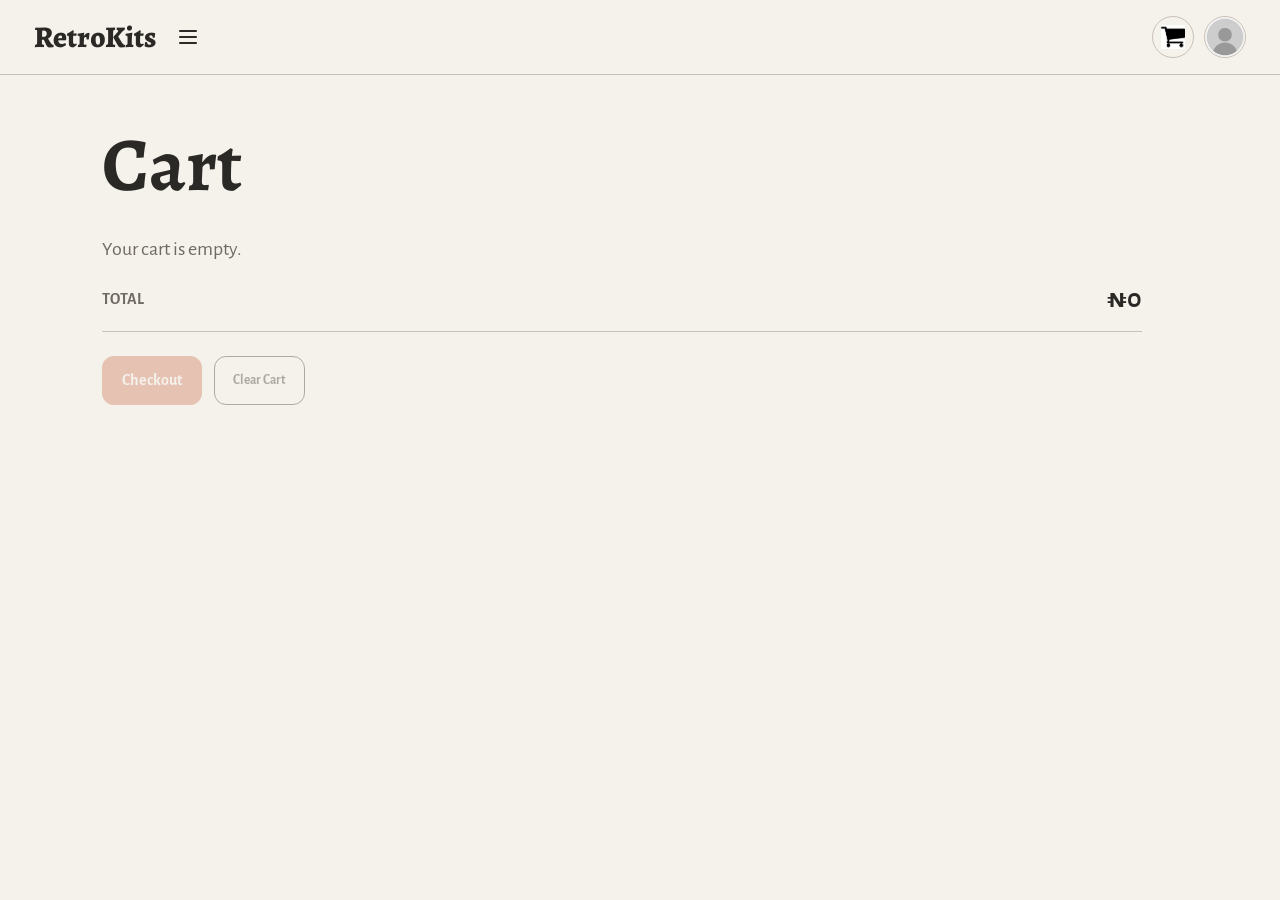
==== pages/cart.html @ 8211f749 "First Pushr" ====
<!DOCTYPE html>
<html>
<head>
  <title>Cart</title>
  <link rel="stylesheet" href="../style.css">
</head>
<body>

<header class="navbar">
  <div class="brand-menu">
    <a class="logo" href="../index.html">RetroKits</a>
    <button class="menu-toggle" type="button">
      <span></span>
      <span></span>
      <span></span>
    </button>
  </div>
  <nav class="site-menu" id="siteMenu">
    <a href="../index.html">Home</a>
    <a href="shop.html">Shop</a>
    <a href="cart.html">Cart (<span id="cart-count">0</span>)</a>
    <button id="themeToggle" type="button">Toggle Theme</button>
  </nav>

  <div class="navbar-actions">
    <a class="cart-icon-link" href="cart.html" aria-label="Cart">
      <img class="cart-icon" data-cart-icon alt="Cart">
    </a>
    <a class="profile-link" href="profile.html">
      <span class="profile-icon"></span>
    </a>
  </div>
</header>

<main class="cart-page">
  <h1>Cart</h1>
  <p class="cart-empty" id="emptyCart"></p>
  <ul class="cart-list" id="cartList"></ul>

  <div class="cart-summary">
    <span>Total</span>
    <strong id="cartTotal">&#8358;0</strong>
  </div>

  <div class="cart-actions">
    <a class="btn" id="checkoutLink" href="checkout.html">Checkout</a>
    <button class="btn-secondary" id="clearCart" type="button">Clear Cart</button>
  </div>

  <div class="cart-undo" id="cartUndo"></div>
</main>

<script src="../script.js"></script>
<script>
renderCartPage();

document.getElementById("clearCart").addEventListener("click", () => {
  const removedItems = clearCart();
  renderCartPage();
  showCartUndo(removedItems, "Cleared cart");
});
</script>
</body>
</html>
---- style.css ----
@import url("https://fonts.googleapis.com/css2?family=Courier+Prime:wght@400;700&family=Special+Elite&family=Alegreya:wght@500;700;800&family=Alegreya+Sans:wght@400;500;700&display=swap");
@import url("https://fonts.cdnfonts.com/css/arexa");

body {
  margin: 0;
  font-family: "Courier Prime", "Courier New", monospace;
  background: var(--bg);
  color: var(--text);
  transition: 0.3s;
}

[hidden] {
  display: none !important;
}

.home-page {
  font-family: "Courier Prime", "Courier New", monospace;
}

.home-page h1,
.home-page h2,
.home-page h3 {
  font-family: "Special Elite", "Courier Prime", "Courier New", monospace;
}

.home-page .logo {
  font-family: "Alegreya", Georgia, serif;
  font-weight: 800;
}

.home-page .btn,
.home-page button,
.home-page nav a,
.home-page .card-meta,
.home-page .eyebrow {
  font-family: "Courier Prime", "Courier New", monospace;
}

h1,
h2,
h3,
.logo {
  font-family: "Alegreya", Georgia, serif;
}

.btn,
button,
nav a,
.card-meta,
.eyebrow {
  font-family: "Alegreya Sans", "Trebuchet MS", Arial, sans-serif;
}

body:not(.home-page) {
  font-family: "Alegreya Sans", "Trebuchet MS", Arial, sans-serif;
}

body:not(.home-page) .logo {
  font-family: "Alegreya", Georgia, serif;
  font-weight: 800;
}

.home-page .hero h1 {
  font-family: "Arexa", "Alegreya", Georgia, serif;
  font-weight: 400;
  letter-spacing: 0;
}

:root {
  --bg: #F5F1EB;
  --secondary: #D9E2EC;
  --text: #2b2926;
  --card: #fffaf3;
  --placeholder: #D9E2EC;
  --placeholder-text: #67717a;
  --placeholder-hover: #cbd7e2;
  --muted: #6f6a63;
  --line: #c9c1b6;
  --accent: #C96C4A;
  --accent-dark: #a9583d;
  --control: #fffaf3;
  --control-hover: #ebe4dc;
  --radius: 12px;
  --radius-lg: 16px;
}

.dark {
  --bg: #171614;
  --secondary: #303943;
  --text: #F5F1EB;
  --card: #211f1c;
  --placeholder: #303943;
  --placeholder-text: #c5ccd3;
  --placeholder-hover: #3b4651;
  --muted: #c9c0b5;
  --line: #4a443d;
  --accent: #C96C4A;
  --accent-dark: #dd7f5c;
  --control: #211f1c;
  --control-hover: #2a2723;
}

.navbar {
  display: flex;
  justify-content: space-between;
  gap: 18px;
  padding: 16px 34px;
  background: var(--bg);
  align-items: center;
  position: sticky;
  top: 0;
  z-index: 10;
  border-bottom: 1px solid var(--line);
}

.dark .navbar {
  background: var(--bg);
}

.brand-menu {
  align-items: center;
  display: flex;
  gap: 12px;
  position: relative;
}

.menu-toggle {
  align-items: center;
  background: transparent;
  border: 0;
  border-radius: 0;
  display: inline-flex;
  flex-direction: column;
  gap: 4px;
  height: 40px;
  justify-content: center;
  padding: 0;
  position: relative;
  width: 40px;
}

.menu-toggle:hover {
  background: transparent;
}

.menu-toggle > span {
  background: var(--text);
  border-radius: 999px;
  display: block;
  height: 2px;
  transition: transform 0.18s, opacity 0.18s;
  width: 18px;
}

.navbar.menu-open .menu-toggle > span:nth-child(1) {
  transform: translateY(6px) rotate(45deg);
}

.navbar.menu-open .menu-toggle > span:nth-child(2) {
  opacity: 0;
}

.navbar.menu-open .menu-toggle > span:nth-child(3) {
  transform: translateY(-6px) rotate(-45deg);
}

.site-menu {
  align-items: stretch;
  background: var(--card);
  border: 1px solid var(--line);
  border-radius: var(--radius);
  box-shadow: 0 18px 44px rgba(35, 49, 45, 0.16);
  display: none;
  flex-direction: column;
  min-width: 190px;
  padding: 8px;
  position: absolute;
  left: 34px;
  right: auto;
  top: calc(100% + 10px);
}

.navbar.menu-open .site-menu {
  display: flex;
}

.site-menu a,
.site-menu button {
  background: transparent;
  border: 0;
  border-radius: 8px;
  color: var(--text);
  font-size: 15px;
  font-weight: 700;
  margin: 0;
  padding: 11px 12px;
  text-align: left;
  text-decoration: none;
}

.site-menu a:hover,
.site-menu button:hover {
  background: var(--control-hover);
  color: var(--text);
}

.navbar-actions {
  align-items: center;
  display: flex;
  gap: 10px;
  margin-left: auto;
}

.cart-icon-link,
.profile-link {
  align-items: center;
  border: 1px solid var(--line);
  border-radius: 50%;
  color: var(--text);
  display: inline-flex;
  height: 40px;
  justify-content: center;
  overflow: hidden;
  position: relative;
  text-decoration: none;
  width: 40px;
}

.cart-icon-link:hover,
.profile-link:hover,
.profile-link.is-current {
  background: var(--control-hover);
}

.cart-icon {
  display: block;
  height: 24px;
  object-fit: contain;
  width: 24px;
}

.profile-icon {
  background: url("assets/profile-picture.jpg") center / cover no-repeat;
  border-radius: 50%;
  display: block;
  height: 100%;
  transition: transform 0.18s ease;
  width: 100%;
}

.profile-link:hover .profile-icon,
.profile-link.is-current .profile-icon {
  transform: scale(1.5);
}

.logo {
  font-weight: bold;
  font-size: 30px;
  color: var(--text);
  text-decoration: none;
}

.hero {
  min-height: calc(100vh - 66px);
  display: flex;
  flex-direction: column;
  align-items: center;
  justify-content: center;
  padding: 56px 8vw 28px;
  color: var(--text);
  text-align: center;
  position: relative;
  overflow: hidden;
  background: var(--bg);
  border-bottom: 1px solid var(--line);
}

.hero-content {
  max-width: 720px;
  margin: auto 0;
}

.eyebrow {
  align-items: center;
  margin-bottom: 0px;
  margin-left: 5px;
  margin-bottom: 10px;
  color: var(--muted);
  font-size: 14px;
  font-weight: 1000;
  letter-spacing: 10px;
  text-transform: uppercase;
  word-spacing: 45px;
}

.hero h1 {
  margin: 0 auto;
  max-width: 760px;
  font-size: clamp(42px, 8vw, 86px);
  line-height: 0.8;
}

.hero-copy {
  max-width: 580px;
  margin: 24px auto 0;
  color: var(--muted);
  font-size: 16px;
  line-height: 1.5;
}

.hero-actions {
  display: flex;
  justify-content: center;
  margin-top: 30px;
}

.btn {
  display: inline-block;
  padding: 15px 20px;
  background: var(--accent);
  color: var(--bg);
  text-decoration: none;
  border-radius: var(--radius);
  font-weight: 700;
  position: relative;
  transition: background 0.2s, color 0.2s, transform 0.5s;
}

.hero .btn:hover {
  background: var(--accent-dark);
  border-color: var(--accent-dark);
  color: var(--bg);
  transform: scale(1.1);
}

.hero-actions .btn {
  animation: discoverFloat 2s ease-in-out infinite;
}

.hero-actions .btn:hover {
  animation-play-state: paused;
}

@keyframes discoverFloat {
  0%, 100% { top: 0; }
  40% { top: -20px; }
}


.btn-secondary {
  background: transparent;
  border: 1px solid var(--text);
  color: var(--text);
}

.btn-secondary:hover {
  background: var(--text);
  color: var(--bg);
}

.hero-highlights {
  display: flex;
  flex-wrap: wrap;
  gap: 12px;
  justify-content: center;
  margin-top: 0;
  padding-top: 0;
}

.hero-highlights span {
  padding: 10px 14px;
  background: var(--card);
  border: 1px solid var(--line);
  border-radius: var(--radius);
  color: var(--text);
  font-weight: 700;
}

.site-footer {
  align-items: start;
  border-top: 1px solid var(--line);
  display: grid;
  gap: 32px;
  grid-template-columns: minmax(0, 1fr) minmax(260px, 420px);
  padding: 44px 8vw;
}

.site-footer h2 {
  font-size: clamp(34px, 5vw, 56px);
  line-height: 1;
  margin: 0 0 14px;
}

.site-footer p {
  color: var(--muted);
  font-size: 18px;
  line-height: 1.5;
  margin: 0;
}

.footer-links {
  border-top: 1px solid var(--line);
}

.footer-links a {
  border-bottom: 1px solid var(--line);
  color: var(--text);
  display: block;
  font-weight: 700;
  padding: 14px 0;
  text-decoration: none;
}

.footer-links a:hover {
  color: var(--muted);
}

.grid {
  display: grid;
  gap: 20px;
  grid-template-columns: repeat(auto-fit, minmax(220px, 1fr));
  padding: 0 20px 40px;
}

.shop-page {
  box-sizing: border-box;
  height: calc(100vh - 67px);
  overflow: hidden;
  padding: 34px 20px 20px;
}

.shop-header {
  display: grid;
  gap: 24px;
  margin: 0 auto 28px;
  max-width: 1180px;
}

.shop-header h1 {
  font-size: clamp(42px, 7vw, 76px);
  line-height: 1;
  margin: 0;
}

.shop-layout {
  align-items: stretch;
  display: grid;
  gap: 28px;
  grid-template-columns: minmax(230px, 280px) minmax(0, 1fr);
  height: 100%;
  margin: 0 auto;
  max-width: 1320px;
}

.shop-sidebar {
  min-height: 0;
  min-width: 0;
  overflow-x: hidden;
  overflow-y: auto;
  scrollbar-gutter: stable;
}

.control-panel,
.filter-group {
  border-bottom: 1px solid var(--line);
}

.filter-group:last-child {
  border-bottom: 0;
}

.panel-heading,
.filter-heading {
  color: var(--text);
  font-family: "Alegreya Sans", "Trebuchet MS", Arial, sans-serif;
  font-size: 14px;
  font-weight: 800;
  letter-spacing: 0;
  line-height: 1;
  margin: 0;
  padding: 16px 0 10px;
  text-transform: uppercase;
}

.panel-body {
  padding: 0 0 18px;
}

.field-label {
  color: var(--muted);
  display: grid;
  font-size: 13px;
  font-weight: 700;
  gap: 8px;
  text-transform: uppercase;
}

.field-label input,
.field-label select {
  background: var(--control);
  border: 1px solid var(--line);
  border-radius: var(--radius);
  color: var(--text);
  font: inherit;
  padding: 12px;
  width: 100%;
  box-sizing: border-box;
}

.shop-search-input {
  background: var(--control);
  border: 1px solid var(--line);
  border-radius: var(--radius);
  color: var(--text);
  font: inherit;
  padding: 12px;
  width: 100%;
  box-sizing: border-box;
}

.sort-direction {
  display: grid;
  gap: 8px;
  grid-template-columns: 1fr 1fr;
  margin-top: 12px;
}

.direction-button {
  align-items: center;
  background: var(--control);
  border: 1px solid var(--line);
  color: var(--text);
  display: inline-flex;
  font-size: 24px;
  height: 42px;
  justify-content: center;
  padding: 0;
  position: relative;
}

.direction-button.is-active {
  border-color: var(--text);
  box-shadow: inset 0 0 0 2px var(--text);
}

.direction-button::after {
  background: var(--text);
  border: 1px solid var(--line);
  border-radius: 8px;
  bottom: calc(100% + 8px);
  color: var(--bg);
  content: attr(data-tooltip);
  font-size: 12px;
  font-weight: 700;
  left: 50%;
  line-height: 1;
  opacity: 0;
  padding: 7px 8px;
  pointer-events: none;
  position: absolute;
  transform: translate(-50%, 4px);
  transition: opacity 0.16s, transform 0.16s;
  white-space: nowrap;
  z-index: 6;
}

.direction-button:hover::after,
.direction-button:focus-visible::after {
  opacity: 1;
  transform: translate(-50%, 0);
}

.filter-options {
  display: grid;
  gap: 10px;
  padding: 0 0 16px;
}

.filter-option {
  align-items: center;
  color: var(--text);
  cursor: pointer;
  display: flex;
  gap: 10px;
  font-weight: 700;
}

.filter-option input {
  accent-color: var(--text);
  height: 16px;
  width: 16px;
}

.shop-results {
  min-height: 0;
  min-width: 0;
  overflow-y: auto;
  padding-left: 28px;
  padding-right: 18px;
  scrollbar-gutter: stable;
}

.shop-controls {
  align-items: end;
  display: grid;
  gap: 14px;
  grid-template-columns: minmax(220px, 1fr) repeat(2, minmax(160px, 220px));
}

.shop-controls label {
  color: var(--muted);
  display: grid;
  font-size: 13px;
  font-weight: 700;
  gap: 8px;
  text-transform: uppercase;
}

.shop-controls input,
.shop-controls select {
  background: var(--control);
  border: 1px solid var(--line);
  border-radius: var(--radius);
  color: var(--text);
  font: inherit;
  padding: 12px;
  width: 100%;
  box-sizing: border-box;
}

.shop-empty {
  color: var(--muted);
  font-size: 18px;
  font-weight: 700;
  margin: 0 0 22px;
}

.shop-grid {
  align-items: stretch;
  grid-template-columns: repeat(3, minmax(0, 1fr));
  padding-left: 0;
  padding-right: 0;
}

.card {
  background: var(--card);
  border: 1px solid var(--line);
  border-radius: var(--radius);
  cursor: pointer;
  display: grid;
  gap: 14px;
  grid-template-rows: auto minmax(52px, auto);
  height: 100%;
  min-height: 250px;
  padding: 14px;
  transition: transform 0.2s, background 0.2s, color 0.2s;
  box-sizing: border-box;
}

.card:hover,
.card:focus {
  background: var(--control-hover);
  color: var(--text);
  outline: none;
  /* transform: translateY(-20px); */
  transform: scale(1.1);
}

.card h3 {
  align-items: center;
  display: flex;
  font-size: 22px;
  justify-content: center;
  line-height: 1.1;
  margin: 0;
  min-height: 52px;
  text-align: center;
}

.card-copy {
  display: grid;
  justify-items: center;
}

.card-meta {
  display: block;
  margin-top: 18px;
  color: var(--muted);
  font-size: 13px;
  font-weight: 700;
  text-transform: uppercase;
}

.card:hover .card-meta,
.card:focus .card-meta {
  color: var(--bg);
}

.card-image-space {
  align-items: center;
  aspect-ratio: 3 / 4;
  background: var(--placeholder);
  border: 1px solid var(--line);
  border-radius: var(--radius);
  box-sizing: border-box;
  display: flex;
  justify-content: center;
  overflow: hidden;
  width: 100%;
}

.card-image-space img {
  display: block;
  height: 100%;
  object-fit: cover;
  object-position: center;
  width: 100%;
}

.card-image-space span {
  color: var(--placeholder-text);
  font-size: 13px;
  font-weight: 700;
  padding: 16px;
  text-align: center;
  text-transform: uppercase;
}

.card:hover .card-image-space,
.card:focus .card-image-space {
  background: var(--placeholder-hover);
  border-color: var(--placeholder-hover);
}

.card:hover .card-image-space span,
.card:focus .card-image-space span {
  color: var(--placeholder-text);
}

.pagination {
  align-items: center;
  display: flex;
  gap: 22px;
  justify-content: center;
  padding: 4px 0 48px;
}

.page-numbers {
  display: flex;
  flex-wrap: wrap;
  gap: 8px;
  justify-content: center;
}

.page-button {
  background: transparent;
  border: 1px solid transparent;
  color: var(--text);
  min-width: 42px;
  padding: 10px 12px;
}

.page-button:hover,
.page-number.is-current {
  background: var(--control-hover);
  border-color: var(--line);
  color: var(--text);
}

button {
  padding: 12px 18px;
  background: var(--secondary);
  border: 1px solid var(--secondary);
  color: var(--text);
  cursor: pointer;
  border-radius: var(--radius);
  font-weight: 700;
}

button:hover {
  background: var(--control-hover);
  color: var(--text);
}

.btn,
#add,
#checkoutLink,
.checkout-form button {
  background: var(--accent);
  border-color: var(--accent);
  color: var(--bg);
}

.btn:hover,
#add:hover,
#checkoutLink:hover,
.checkout-form button:hover {
  background: var(--accent-dark);
  border-color: var(--accent-dark);
  color: var(--bg);
}

.btn.btn-secondary,
button.btn-secondary {
  background: transparent;
  border: 1px solid var(--text);
  color: var(--text);
}

.btn.btn-secondary:hover,
button.btn-secondary:hover {
  background: var(--text);
  border-color: var(--text);
  color: var(--bg);
}

button.btn-secondary {
  background: transparent;
  border: 1px solid var(--text);
  color: var(--text);
}

button.btn-secondary:hover {
  background: var(--text);
  color: var(--bg);
}

.product-detail {
  max-width: 1180px;
  padding: 52px 8vw;
}

.back-link {
  align-items: center;
  color: var(--text);
  display: inline-flex;
  font-weight: 700;
  font-size: 25px;
  line-height: 1;
  margin-top: auto;
  margin-bottom: 30px;
  padding: 0;
  text-decoration: none;
}

.back-link:hover {
  text-decoration: underline;
}

.product-layout {
  align-items: stretch;
  display: grid;
  gap: 42px;
  grid-template-columns: minmax(240px, 360px) minmax(0, 1fr);
}

.product-media {
  display: flex;
  flex-direction: column;
  height: 100%;
}

.product-picture {
  align-items: center;
  aspect-ratio: 4 / 5;
  background: var(--placeholder);
  border: 1px solid var(--line);
  border-radius: var(--radius-lg);
  display: flex;
  justify-content: center;
  min-height: 400px;
  overflow: hidden;
  padding: 0;
  width: 100%;
  box-sizing: border-box;
}

.product-picture span {
  color: var(--placeholder-text);
  font-size: 14px;
  font-weight: 800;
  letter-spacing: 0;
  padding: 24px;
  text-align: center;
  text-transform: uppercase;
}

.product-picture img {
  display: block;
  height: 100%;
  object-fit: cover;
  object-position: center;
  width: 100%;
}

.product-price,
#cartTotal,
#orderTotal,
#totalSpent,
#reorderTotal,
.order-total,
.mini-cart-total span:last-child {
  color: var(--text);
  font-family: "Alegreya Sans", "Trebuchet MS", Arial, sans-serif;
  font-weight: 700;
  letter-spacing: 0;
  line-height: 1;
}

.product-price {
  font-size: 26px;
  margin: 4px 0 0;
}

.product-info {
  border-bottom: 1px solid var(--line);
  border-top: 1px solid var(--line);
  display: flex;
  flex-direction: column;
  min-width: 0;
  padding: 24px 0;
}

.product-summary {
  color: var(--muted);
  font-size: 20px;
  line-height: 1.6;
  max-width: 650px;
}

.product-specs {
  display: block;
  gap: 0;
  margin: 22px 0;
  border-bottom: 1px solid var(--line);
  border-top: 1px solid var(--line);
}

.product-specs div {
  align-items: center;
  display: grid;
  grid-template-columns: 130px minmax(0, 1fr);
  padding: 18px;
  border-top: 1px solid var(--line);
}

.product-specs div:first-child {
  border-top: none;
}

.product-specs dt {
  color: var(--muted);
  font-size: 13px;
  font-weight: 700;
  margin-bottom: 8px;
  text-transform: uppercase;
}

.product-specs dd {
  margin: 0;
  font-size: 16px;
  font-weight: 700;
}

.size-picker {
  color: var(--muted);
  border: 0;
  display: block;
  font-size: 13px;
  font-weight: 700;
  margin: 0 0 18px;
  padding: 0;
  text-transform: uppercase;
}

.size-picker legend {
  align-items: center;
  display: flex;
  margin-bottom: 10px;
  padding: 0;
}

.size-info {
  color: var(--text);
  cursor: help;
  display: inline-block;
  position: relative;
}

.size-info-popover {
  background: var(--text);
  border: 1px solid var(--line);
  border-radius: 8px;
  bottom: calc(100% + 8px);
  color: var(--bg);
  font-size: 12px;
  font-weight: 700;
  left: 50%;
  line-height: 1.25;
  opacity: 0;
  padding: 8px 10px;
  pointer-events: none;
  position: absolute;
  text-transform: none;
  transform: translate(-50%, 4px);
  transition: opacity 0.16s, transform 0.16s;
  white-space: nowrap;
  z-index: 6;
}

.size-info:hover .size-info-popover {
  opacity: 1;
  transform: translate(-50%, 0);
}

.size-options {
  display: flex;
  flex-wrap: wrap;
  gap: 8px;
}

.size-options label {
  cursor: pointer;
  position: relative;
}

.size-options input {
  position: absolute;
  opacity: 0;
  pointer-events: none;
}

.size-options span {
  align-items: center;
  background: var(--control);
  border: 1px solid var(--line);
  border-radius: var(--radius);
  color: var(--text);
  display: inline-flex;
  height: 42px;
  justify-content: center;
  min-width: 48px;
  padding: 0 12px;
  position: relative;
}

.size-options span::after {
  background: var(--text);
  border: 1px solid var(--line);
  border-radius: 8px;
  bottom: calc(100% + 8px);
  color: var(--bg);
  content: attr(data-fit);
  font-size: 12px;
  font-weight: 700;
  left: 50%;
  line-height: 1;
  opacity: 0;
  padding: 7px 8px;
  pointer-events: none;
  position: absolute;
  transform: translate(-50%, 4px);
  transition: opacity 0.16s, transform 0.16s;
  white-space: nowrap;
  z-index: 5;
}

.size-options label:hover span::after,
.size-options input:focus-visible + span::after {
  opacity: 1;
  transform: translate(-50%, 0);
}

.size-options input:checked + span,
.size-options input:focus-visible + span {
  border-color: var(--text);
  box-shadow: inset 0 0 0 2px var(--text);
}

.quantity-picker {
  color: var(--muted);
  display: grid;
  font-size: 13px;
  font-weight: 700;
  gap: 10px;
  margin-bottom: 22px;
  text-transform: uppercase;
}

.quantity-stepper {
  align-items: center;
  display: flex;
  gap: 8px;
}

.quantity-stepper button {
  align-items: center;
  display: inline-flex;
  height: 42px;
  justify-content: center;
  padding: 0;
  width: 42px;
}

.quantity-stepper input {
  background: var(--control);
  border: 1px solid var(--line);
  border-radius: var(--radius);
  color: var(--text);
  font: inherit;
  font-weight: 700;
  height: 42px;
  padding: 0 8px;
  text-align: center;
  width: 68px;
  box-sizing: border-box;
  appearance: textfield;
  -moz-appearance: textfield;
}

.quantity-stepper input::-webkit-outer-spin-button,
.quantity-stepper input::-webkit-inner-spin-button {
  -webkit-appearance: none;
  margin: 0;
}

.cart-action {
  align-items: center;
  display: flex;
  flex-wrap: wrap;
  gap: 14px;
  margin-top: auto;
}

.cart-message {
  color: var(--muted);
  font-weight: 700;
  margin: 0;
  opacity: 0;
  transition: opacity 0.2s;
}

.cart-message.show {
  opacity: 1;
}

.cart-page,
.checkout-page {
  max-width: 1040px;
  padding: 52px 8vw;
}

.cart-page h1,
.checkout-page h1 {
  font-size: clamp(42px, 7vw, 76px);
  line-height: 1;
  margin: 0 0 34px;
}

.cart-empty {
  color: var(--muted);
  font-size: 20px;
}

.cart-undo {
  align-items: center;
  background: var(--text);
  border: 1px solid var(--secondary);
  border-radius: var(--radius-lg);
  bottom: 24px;
  box-shadow: 0 18px 44px rgba(35, 49, 45, 0.24);
  color: var(--bg);
  display: none;
  gap: 18px;
  justify-content: space-between;
  margin: 0;
  max-width: min(420px, calc(100vw - 40px));
  overflow: hidden;
  padding: 16px 18px;
  position: fixed;
  right: 24px;
  z-index: 40;
}

.cart-undo.show {
  display: flex;
}

.undo-copy {
  display: grid;
  gap: 4px;
}

.undo-copy strong {
  font-weight: 700;
}

.undo-copy span {
  color: var(--card);
  font-size: 13px;
  line-height: 1.35;
}

.cart-undo button {
  background: var(--secondary);
  border-color: var(--secondary);
  color: #2b2926;
  flex: 0 0 auto;
  padding: 8px 12px;
}

.cart-undo button:hover {
  background: var(--control-hover);
  border-color: var(--control-hover);
  color: var(--text);
}

.undo-progress {
  animation: undoShrink 6s linear forwards;
  background: var(--secondary);
  bottom: 0;
  height: 4px;
  left: 0;
  position: absolute;
  transform-origin: left center;
  width: 100%;
}

@keyframes undoShrink {
  from {
    transform: scaleX(1);
  }

  to {
    transform: scaleX(0);
  }
}

.cart-list,
.order-list {
  list-style: none;
  margin: 0;
  padding: 0;
}

.cart-row {
  align-items: center;
  border-top: 1px solid var(--line);
  display: grid;
  gap: 18px;
  grid-template-columns: minmax(0, 1fr) auto auto;
  padding: 18px 0;
}

.cart-row:last-child {
  border-bottom: 1px solid var(--line);
}

.cart-row span {
  color: var(--muted);
  display: block;
  margin-top: 6px;
}

.cart-item-link {
  color: var(--text);
  font-weight: 800;
  text-decoration: none;
}

.cart-item-link:hover {
  text-decoration: underline;
}

.quantity-controls {
  align-items: center;
  display: flex;
  gap: 12px;
}

.quantity-controls button {
  align-items: center;
  display: inline-flex;
  height: 34px;
  justify-content: center;
  padding: 0;
  width: 34px;
}

.cart-summary {
  align-items: center;
  border-bottom: 1px solid var(--line);
  display: flex;
  justify-content: space-between;
  margin: 24px 0;
  padding-bottom: 18px;
}

.cart-summary span {
  color: var(--muted);
  font-weight: 700;
  text-transform: uppercase;
}

.cart-summary strong {
  font-size: 28px;
}

.cart-actions {
  display: flex;
  flex-wrap: wrap;
  gap: 12px;
}

.btn.disabled {
  opacity: 0.35;
  pointer-events: none;
}

button:disabled {
  cursor: not-allowed;
  opacity: 0.35;
}

.checkout-grid {
  display: grid;
  gap: 48px;
  grid-template-columns: minmax(0, 1fr) minmax(280px, 420px);
}

.order-list li {
  border-top: 1px solid var(--line);
  padding: 16px 0;
}

.order-list li:last-child {
  border-bottom: 1px solid var(--line);
}

.checkout-form {
  border-top: 1px solid var(--line);
  display: grid;
  gap: 18px;
  padding-top: 18px;
}

.checkout-form label {
  color: var(--muted);
  display: grid;
  font-size: 13px;
  font-weight: 700;
  gap: 8px;
  text-transform: uppercase;
}

.checkout-form input {
  background: var(--control);
  border: 1px solid var(--line);
  border-radius: var(--radius);
  color: var(--text);
  font: inherit;
  padding: 12px;
}

.checkout-form input.input-error {
  border-color: #b00020;
}

.checkout-form input.input-error::placeholder {
  color: #b00020;
  opacity: 1;
}

.simple-page {
  max-width: 760px;
  padding: 52px 8vw;
}

.simple-page h1 {
  font-size: clamp(42px, 7vw, 76px);
  line-height: 1;
  margin: 0 0 24px;
}

.simple-page p {
  color: var(--muted);
  font-size: 20px;
  line-height: 1.6;
}

.simple-page input {
  background: var(--control);
  border: 1px solid var(--line);
  border-radius: var(--radius);
  color: var(--text);
  font: inherit;
  max-width: 420px;
  padding: 12px;
  width: 100%;
}

.password-field {
  align-items: stretch;
  display: flex;
  gap: 10px;
  max-width: 446px;
}

.password-field input {
  max-width: none;
}

.password-field button {
  min-width: 86px;
}

.auth-page {
  display: grid;
  min-height: calc(100vh - 66px);
  place-items: start center;
  padding: 52px 8vw;
}

.auth-panel {
  border-bottom: 1px solid var(--line);
  border-top: 1px solid var(--line);
  max-width: 460px;
  padding: 24px 0;
  width: 100%;
}

.auth-tabs {
  border-bottom: 1px solid var(--line);
  display: grid;
  gap: 8px;
  grid-template-columns: 1fr 1fr;
  margin-bottom: 22px;
  padding-bottom: 14px;
}

.auth-tab {
  background: transparent;
  border-color: var(--line);
  color: var(--text);
}

.auth-tab.active {
  background: var(--secondary);
}

.auth-form {
  display: grid;
  gap: 16px;
}

.auth-form label {
  color: var(--muted);
  display: grid;
  font-size: 13px;
  font-weight: 700;
  gap: 8px;
  text-transform: uppercase;
}

.auth-form input {
  background: var(--control);
  border: 1px solid var(--line);
  border-radius: var(--radius);
  color: var(--text);
  font: inherit;
  padding: 12px;
  width: 100%;
  box-sizing: border-box;
}

.auth-form .password-field {
  max-width: none;
}

.remember-row {
  align-items: center;
  display: flex !important;
  gap: 10px !important;
  text-transform: none !important;
}

.remember-row input {
  accent-color: var(--text);
  width: auto;
}

.form-message {
  color: var(--muted);
  font-weight: 700;
  line-height: 1.45;
  margin: 0;
}

.field-group {
  display: grid;
  gap: 8px;
}

.field-error {
  color: var(--accent);
  font-weight: 700;
  font-size: 13px;
  margin: 0;
  line-height: 1.45;
}

.welcome-alert {
  background: var(--text);
  border: 1px solid var(--line);
  border-radius: var(--radius);
  box-shadow: 0 18px 44px rgba(35, 49, 45, 0.24);
  color: var(--bg);
  font-weight: 700;
  left: 50%;
  padding: 14px 18px;
  position: fixed;
  top: 88px;
  transform: translateX(-50%);
  z-index: 60;
}

.account-panel h2 {
  font-size: clamp(32px, 5vw, 54px);
  line-height: 1;
  margin: 0 0 14px;
}

.account-panel p:not(.eyebrow) {
  color: var(--muted);
  margin: 0 0 22px;
}

.profile-page {
  max-width: 1400px;
  padding: 52px 8vw;
}

.profile-dashboard-grid {
  display: grid;
  gap: 24px;
  grid-template-columns: repeat(6, 1fr);
  margin-bottom: 32px;
}

.dashboard-card {
  background: var(--card);
  border: 1px solid var(--line);
  border-radius: var(--radius-lg);
  padding: 24px;
  display: flex;
  flex-direction: column;
}

.profile-summary-card {
  grid-column: span 2;
}

.profile-avatar {
  aspect-ratio: 1;
  border: 2px solid var(--line);
  border-radius: 50%;
  display: block;
  height: 84px;
  margin-bottom: 18px;
  object-fit: cover;
  width: 84px;
}

.profile-summary-card h2 {
  font-size: 24px;
  margin: 0 0 8px;
  line-height: 1;
}

.profile-summary-card p {
  color: var(--muted);
  font-size: 14px;
  margin: 0 0 20px;
}

.mini-cart-card {
  grid-column: span 1;
}

.mini-cart-card h3 {
  font-size: 16px;
  margin: 0 0 16px;
  font-weight: 700;
}

.mini-cart-items {
  list-style: none;
  margin: 0;
  padding: 0;
  gap: 12px;
  display: flex;
  flex-direction: column;
  margin-bottom: 16px;
}

.mini-cart-item {
  font-size: 13px;
  color: var(--muted);
  padding: 8px 0;
  border-bottom: 1px solid var(--line);
}

.mini-cart-item:last-child {
  border-bottom: none;
}

.mini-cart-summary {
  border-top: 1px solid var(--line);
  padding-top: 12px;
  margin-top: auto;
}

.mini-cart-total {
  display: flex;
  justify-content: space-between;
  font-weight: 700;
  margin-bottom: 14px;
}

.mini-cart-empty {
  color: var(--muted);
  text-align: center;
  padding: 20px 0;
  font-size: 14px;
}

.mini-cart-actions {
  display: flex;
  gap: 10px;
  flex-direction: column;
}

.mini-cart-actions a,
.mini-cart-actions button {
  font-size: 13px;
  padding: 10px 12px;
}

.current-deliveries-card {
  grid-column: span 6;
}

.current-deliveries-card h3 {
  font-size: 18px;
  margin: 0 0 18px;
  font-weight: 700;
}

.deliveries-list {
  list-style: none;
  margin: 0;
  padding: 0;
  display: grid;
  gap: 16px;
  grid-template-columns: repeat(auto-fit, minmax(280px, 1fr));
}

.delivery-item {
  border: 1px solid var(--line);
  border-radius: var(--radius);
  padding: 16px;
  background: var(--bg);
}

.delivery-header {
  display: flex;
  justify-content: space-between;
  margin-bottom: 12px;
  font-weight: 700;
}

.delivery-order-id {
  font-size: 14px;
  color: var(--text);
}

.delivery-date {
  font-size: 13px;
  color: var(--muted);
  font-weight: 400;
}

.progress-tracker {
  display: flex;
  justify-content: space-between;
  align-items: center;
  margin: 16px 0;
  gap: 8px;
}

.status-step {
  display: flex;
  flex-direction: column;
  align-items: center;
  flex: 1;
  font-size: 11px;
  text-align: center;
}

.status-dot {
  width: 20px;
  height: 20px;
  border-radius: 50%;
  margin-bottom: 6px;
  background: var(--placeholder);
  border: 2px solid var(--line);
  transition: all 0.3s;
}

.status-step.active .status-dot,
.status-step.completed .status-dot {
  border-color: var(--accent);
}

.status-step.completed .status-dot {
  background: var(--accent);
}

.status-step.active .status-dot {
  background: var(--accent);
  box-shadow: 0 0 0 4px rgba(201, 108, 74, 0.2);
}

.status-label {
  color: var(--muted);
  font-weight: 600;
}

.status-step.active .status-label,
.status-step.completed .status-label {
  color: var(--text);
}

.delivery-info {
  font-size: 13px;
  color: var(--muted);
  padding: 8px 0;
}

.order-history-card {
  grid-column: span 6;
}

.order-history-card h3 {
  font-size: 18px;
  margin: 0 0 18px;
  font-weight: 700;
}

.search-container {
  display: grid;
  gap: 12px;
  margin-bottom: 20px;
  grid-template-columns: 1fr 1fr auto;
}

.search-input {
  background: var(--control);
  border: 1px solid var(--line);
  border-radius: var(--radius);
  color: var(--text);
  font: inherit;
  padding: 12px;
  font-size: 14px;
}

.date-range-group {
  display: flex;
  gap: 8px;
}

.date-range-group input {
  background: var(--control);
  border: 1px solid var(--line);
  border-radius: var(--radius);
  color: var(--text);
  font: inherit;
  padding: 12px;
  font-size: 13px;
  flex: 1;
}

.search-btn {
  background: var(--accent);
  border: 1px solid var(--accent);
  color: var(--bg);
  padding: 12px 20px;
  border-radius: var(--radius);
  font-weight: 700;
  cursor: pointer;
  font-size: 14px;
}

.search-btn:hover {
  background: var(--accent-dark);
  border-color: var(--accent-dark);
}

.order-history-list {
  list-style: none;
  margin: 0;
  padding: 0;
}

.order-history-item {
  border-bottom: 1px solid var(--line);
  padding: 16px 0;
}

.order-history-item:last-child {
  border-bottom: none;
}

.order-row {
  display: grid;
  gap: 16px;
  grid-template-columns: auto 1fr auto auto;
  align-items: center;
}

.order-id-date {
  display: flex;
  flex-direction: column;
  gap: 4px;
}

.order-id {
  font-weight: 700;
  font-size: 14px;
  color: var(--text);
}

.order-date {
  font-size: 13px;
  color: var(--muted);
}

.order-items-summary {
  font-size: 14px;
  color: var(--muted);
}

.order-total {
  font-weight: 700;
  font-size: 16px;
  min-width: 80px;
  text-align: right;
}

.order-action {
  display: flex;
  gap: 8px;
}

.order-action button {
  padding: 8px 14px;
  font-size: 12px;
  background: var(--accent);
  border: 1px solid var(--accent);
  color: var(--bg);
  border-radius: var(--radius);
  cursor: pointer;
  font-weight: 700;
}

.order-action button:hover {
  background: var(--accent-dark);
  border-color: var(--accent-dark);
}

.empty-state {
  text-align: center;
  padding: 40px 20px;
  color: var(--muted);
}

.empty-state h4 {
  font-size: 16px;
  font-weight: 700;
  margin: 0 0 8px;
  color: var(--text);
}

.empty-state p {
  font-size: 14px;
  margin: 0;
}

.reorder-modal {
  display: none;
  position: fixed;
  top: 0;
  left: 0;
  right: 0;
  bottom: 0;
  background: rgba(0, 0, 0, 0.5);
  z-index: 100;
  align-items: center;
  justify-content: center;
}

.reorder-modal.show {
  display: flex;
}

.reorder-modal-content {
  background: var(--card);
  border-radius: var(--radius-lg);
  padding: 32px;
  max-width: 500px;
  max-height: 80vh;
  overflow-y: auto;
  box-shadow: 0 24px 56px rgba(0, 0, 0, 0.3);
}

.reorder-modal h3 {
  font-size: 20px;
  margin: 0 0 16px;
  font-weight: 700;
}

.reorder-items-list {
  list-style: none;
  margin: 0;
  padding: 0;
  gap: 12px;
  display: flex;
  flex-direction: column;
  margin-bottom: 24px;
  border-bottom: 1px solid var(--line);
  padding-bottom: 16px;
}

.reorder-item {
  display: grid;
  gap: 8px;
  font-size: 14px;
}

.reorder-item-name {
  font-weight: 700;
  color: var(--text);
}

.reorder-item-details {
  color: var(--muted);
  font-size: 13px;
}

.reorder-modal-actions {
  display: flex;
  gap: 12px;
}

.reorder-modal-actions button {
  flex: 1;
  padding: 12px;
  border: none;
  border-radius: var(--radius);
  font-weight: 700;
  cursor: pointer;
  font-size: 14px;
}

.reorder-confirm {
  background: var(--accent);
  color: var(--bg);
}

.reorder-confirm:hover {
  background: var(--accent-dark);
}

.reorder-cancel {
  background: var(--line);
  color: var(--text);
}

.reorder-cancel:hover {
  background: var(--control-hover);
}

@media (max-width: 1199px) {
  .profile-dashboard-grid {
    grid-template-columns: repeat(3, 1fr);
  }

  .profile-summary-card {
    grid-column: span 1;
  }

  .mini-cart-card {
    grid-column: span 1;
  }

  .current-deliveries-card {
    grid-column: span 3;
  }

  .order-history-card {
    grid-column: span 3;
  }
}

@media (max-width: 768px) {
  .profile-page {
    padding: 32px 20px;
  }

  .profile-dashboard-grid {
    grid-template-columns: 1fr;
    gap: 18px;
  }

  .profile-summary-card,
  .mini-cart-card,
  .current-deliveries-card,
  .order-history-card {
    grid-column: span 1;
  }

  .search-container {
    grid-template-columns: 1fr;
  }

  .date-range-group {
    flex-direction: column;
  }

  .order-row {
    grid-template-columns: 1fr;
    gap: 8px;
  }

  .order-total {
    text-align: left;
  }

  .deliveries-list {
    grid-template-columns: 1fr;
  }

  .reorder-modal-content {
    padding: 24px;
    max-width: calc(100vw - 40px);
  }
}

.profile-guest {
  border-bottom: 1px solid var(--line);
  border-top: 1px solid var(--line);
  max-width: 680px;
  padding: 28px 0;
}

.profile-guest h1,
.profile-heading h1 {
  font-size: clamp(42px, 7vw, 76px);
  line-height: 1;
  margin: 0 0 16px;
}

.profile-guest p:not(.eyebrow),
.profile-heading p {
  color: var(--muted);
  font-size: 18px;
  line-height: 1.6;
  margin: 0 0 24px;
}

.profile-heading {
  align-items: end;
  border-bottom: 1px solid var(--line);
  display: flex;
  gap: 24px;
  justify-content: space-between;
  padding-bottom: 24px;
}

.profile-stats {
  display: grid;
  gap: 16px;
  grid-template-columns: repeat(3, minmax(0, 1fr));
  margin: 24px 0 38px;
}

.profile-stats div {
  background: var(--card);
  border: 1px solid var(--line);
  border-radius: var(--radius);
  padding: 18px;
}

.profile-stats span {
  color: var(--muted);
  display: block;
  font-size: 13px;
  font-weight: 700;
  margin-bottom: 8px;
  text-transform: uppercase;
}

.profile-stats strong {
  font-size: 28px;
}

.profile-section {
  border-top: 1px solid var(--line);
  padding-top: 24px;
}

.section-heading {
  align-items: center;
  display: flex;
  justify-content: space-between;
  gap: 20px;
  margin-bottom: 18px;
}

.section-heading h2 {
  font-size: clamp(32px, 5vw, 52px);
  line-height: 1;
  margin: 0;
}

.section-heading a {
  color: var(--text);
  font-weight: 700;
}

.profile-empty {
  color: var(--muted);
  font-size: 18px;
  font-weight: 700;
}

.order-history {
  display: grid;
  gap: 18px;
}

.order-card {
  background: var(--card);
  border: 1px solid var(--line);
  border-radius: var(--radius);
  padding: 18px;
}

.order-card-header,
.order-card li {
  align-items: center;
  display: flex;
  gap: 16px;
  justify-content: space-between;
}

.order-card-header {
  border-bottom: 1px solid var(--line);
  padding-bottom: 14px;
}

.order-card-header span,
.order-customer span {
  color: var(--muted);
  display: block;
  font-size: 13px;
  font-weight: 700;
  margin-top: 5px;
}

.order-customer {
  border-bottom: 1px solid var(--line);
  display: grid;
  gap: 8px;
  grid-template-columns: repeat(3, minmax(0, 1fr));
  padding: 14px 0;
}

.order-card ul {
  list-style: none;
  margin: 0;
  padding: 0;
}

.order-card li {
  border-bottom: 1px solid var(--line);
  padding: 12px 0;
}

.order-card li:last-child {
  border-bottom: 0;
  padding-bottom: 0;
}

@media (max-width: 760px) {
  .shop-page {
    height: auto;
    overflow: visible;
  }

  .navbar {
    align-items: center;
    flex-direction: row;
    padding: 16px 20px;
  }

  nav a {
    display: inline-block;
    margin: 6px 10px 6px 0;
  }

  .site-menu a,
  .site-menu button {
    display: block;
    margin: 0;
  }

  .site-menu {
    left: 20px;
    right: auto;
    top: calc(100% + 8px);
  }

  .hero {
    min-height: calc(100vh - 160px);
    padding: 44px 22px 24px;
  }

  .hero-copy {
    font-size: 17px;
  }

  .product-layout {
    grid-template-columns: 1fr;
  }

  .product-picture {
    min-height: 360px;
    position: static;
  }

  .product-specs div {
    grid-template-columns: 1fr;
    gap: 8px;
  }

  .cart-row,
  .checkout-grid,
  .shop-controls {
    grid-template-columns: 1fr;
  }

  .shop-layout {
    height: auto;
    grid-template-columns: 1fr;
  }

  .shop-sidebar {
    overflow: visible;
    padding-right: 0;
  }

  .shop-results {
    overflow: visible;
    padding-left: 0;
    padding-right: 0;
  }

  .shop-grid {
    grid-template-columns: 1fr;
  }

  .quantity-controls {
    justify-content: flex-start;
  }

  .site-footer {
    grid-template-columns: 1fr;
  }

  .profile-heading {
    align-items: start;
    flex-direction: column;
  }

  .profile-stats,
  .order-customer {
    grid-template-columns: 1fr;
  }

  .order-card-header,
  .order-card li,
  .section-heading {
    align-items: start;
    flex-direction: column;
  }
}
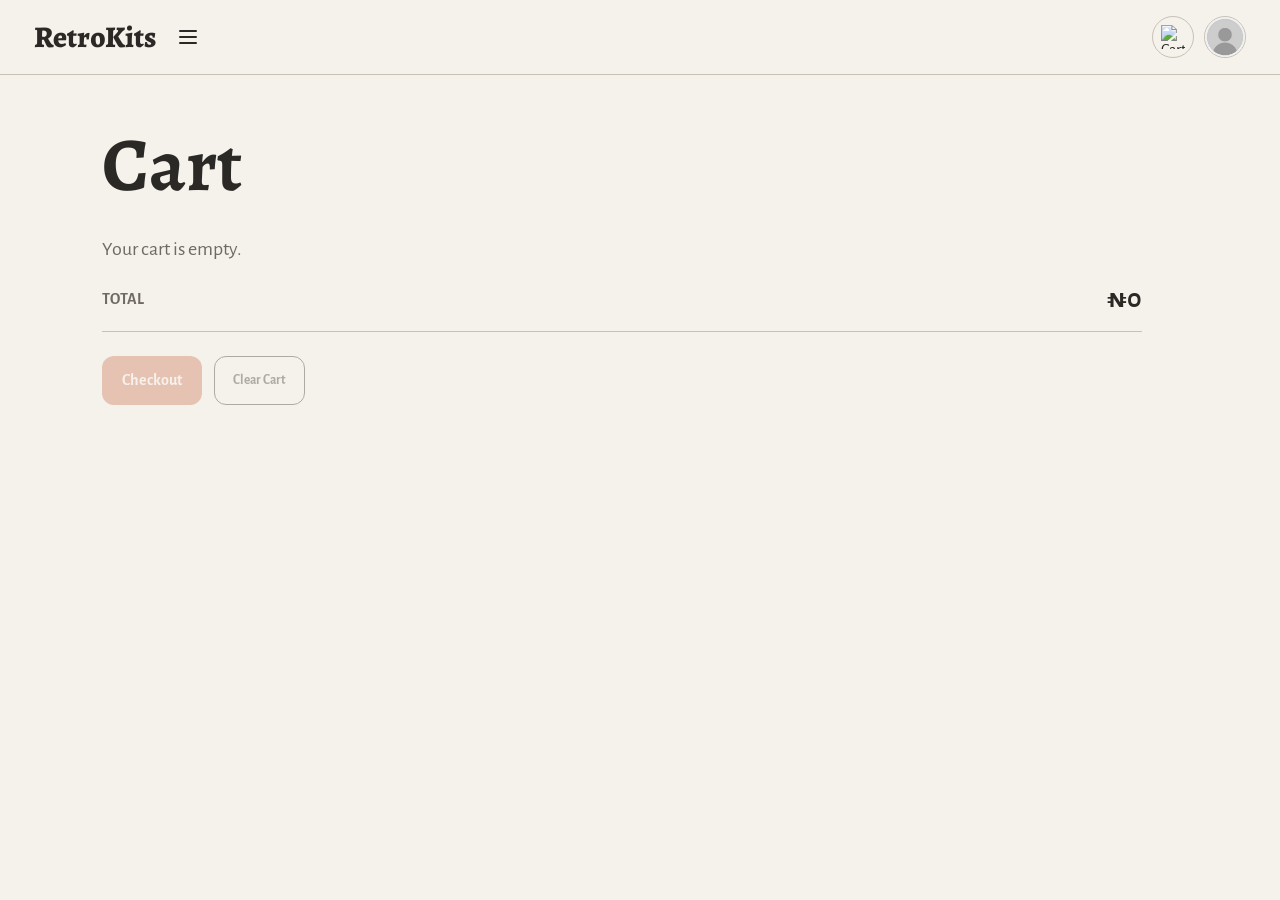
==== commit 253d120c: "initial commit" ====
--- a/pages/cart.html
+++ b/pages/cart.html
@@ -61,4 +61,4 @@
 });
 </script>
 </body>
-</html>
+</html>
--- a/style.css
+++ b/style.css
@@ -635,6 +635,111 @@
   margin: 0 0 22px;
 }
 
+.filter-sort-container {
+  margin-bottom: 20px;
+  border: 1px solid var(--line);
+  border-radius: var(--radius);
+  background: var(--card);
+}
+
+.filter-sort-toggle {
+  width: 100%;
+  padding: 16px;
+  background: var(--control);
+  border: none;
+  border-radius: var(--radius);
+  cursor: pointer;
+  display: flex;
+  justify-content: space-between;
+  align-items: center;
+  font-weight: 700;
+  color: var(--text);
+  font-size: 14px;
+  text-transform: uppercase;
+  transition: background 0.2s;
+  border: 1px solid var(--line);
+}
+
+.filter-sort-toggle:hover {
+  background: var(--control-hover);
+}
+
+.toggle-icon {
+  font-size: 20px;
+  display: inline-block;
+  transition: transform 0.3s ease;
+}
+
+.filter-sort-toggle[aria-expanded="false"] .toggle-icon {
+  transform: rotate(180deg);
+}
+
+.filter-sort-content {
+  max-height: 500px;
+  overflow: hidden;
+  transition: max-height 0.3s ease, padding 0.3s ease;
+}
+
+.filter-sort-content[aria-hidden="true"] {
+  max-height: 0;
+  padding: 0;
+}
+
+.filter-sort-controls {
+  display: grid;
+  gap: 20px;
+  padding: 16px;
+  border-top: 1px solid var(--line);
+}
+
+.sort-section,
+.filter-section {
+  display: grid;
+  gap: 10px;
+}
+
+.control-label {
+  color: var(--muted);
+  display: block;
+  font-size: 13px;
+  font-weight: 700;
+  text-transform: uppercase;
+  margin: 0;
+}
+
+.sort-select {
+  background: var(--control);
+  border: 1px solid var(--line);
+  border-radius: var(--radius);
+  color: var(--text);
+  font: inherit;
+  padding: 10px 12px;
+  width: 100%;
+  box-sizing: border-box;
+  cursor: pointer;
+}
+
+.sort-select:hover {
+  background: var(--control-hover);
+}
+
+.filter-group {
+  display: grid;
+  gap: 10px;
+}
+
+.filter-checkbox {
+  accent-color: var(--accent);
+  cursor: pointer;
+}
+
+.products-divider {
+  height: 2px;
+  border: none;
+  background: linear-gradient(to right, var(--line), transparent);
+  margin: 20px 0;
+}
+
 .shop-grid {
   align-items: stretch;
   grid-template-columns: repeat(3, minmax(0, 1fr));
@@ -2010,6 +2115,10 @@
   .order-history-card {
     grid-column: span 3;
   }
+
+  .shop-grid {
+    grid-template-columns: repeat(2, minmax(0, 1fr));
+  }
 }
 
 @media (max-width: 768px) {
@@ -2054,6 +2163,14 @@
     padding: 24px;
     max-width: calc(100vw - 40px);
   }
+
+  .shop-grid {
+    grid-template-columns: repeat(2, minmax(0, 1fr));
+  }
+
+  .filter-sort-controls {
+    grid-template-columns: 1fr;
+  }
 }
 
 .profile-guest {
@@ -2280,6 +2397,14 @@
     grid-template-columns: 1fr;
   }
 
+  .filter-sort-controls {
+    grid-template-columns: 1fr;
+  }
+
+  .filter-sort-toggle {
+    padding: 12px;
+  }
+
   .quantity-controls {
     justify-content: flex-start;
   }
